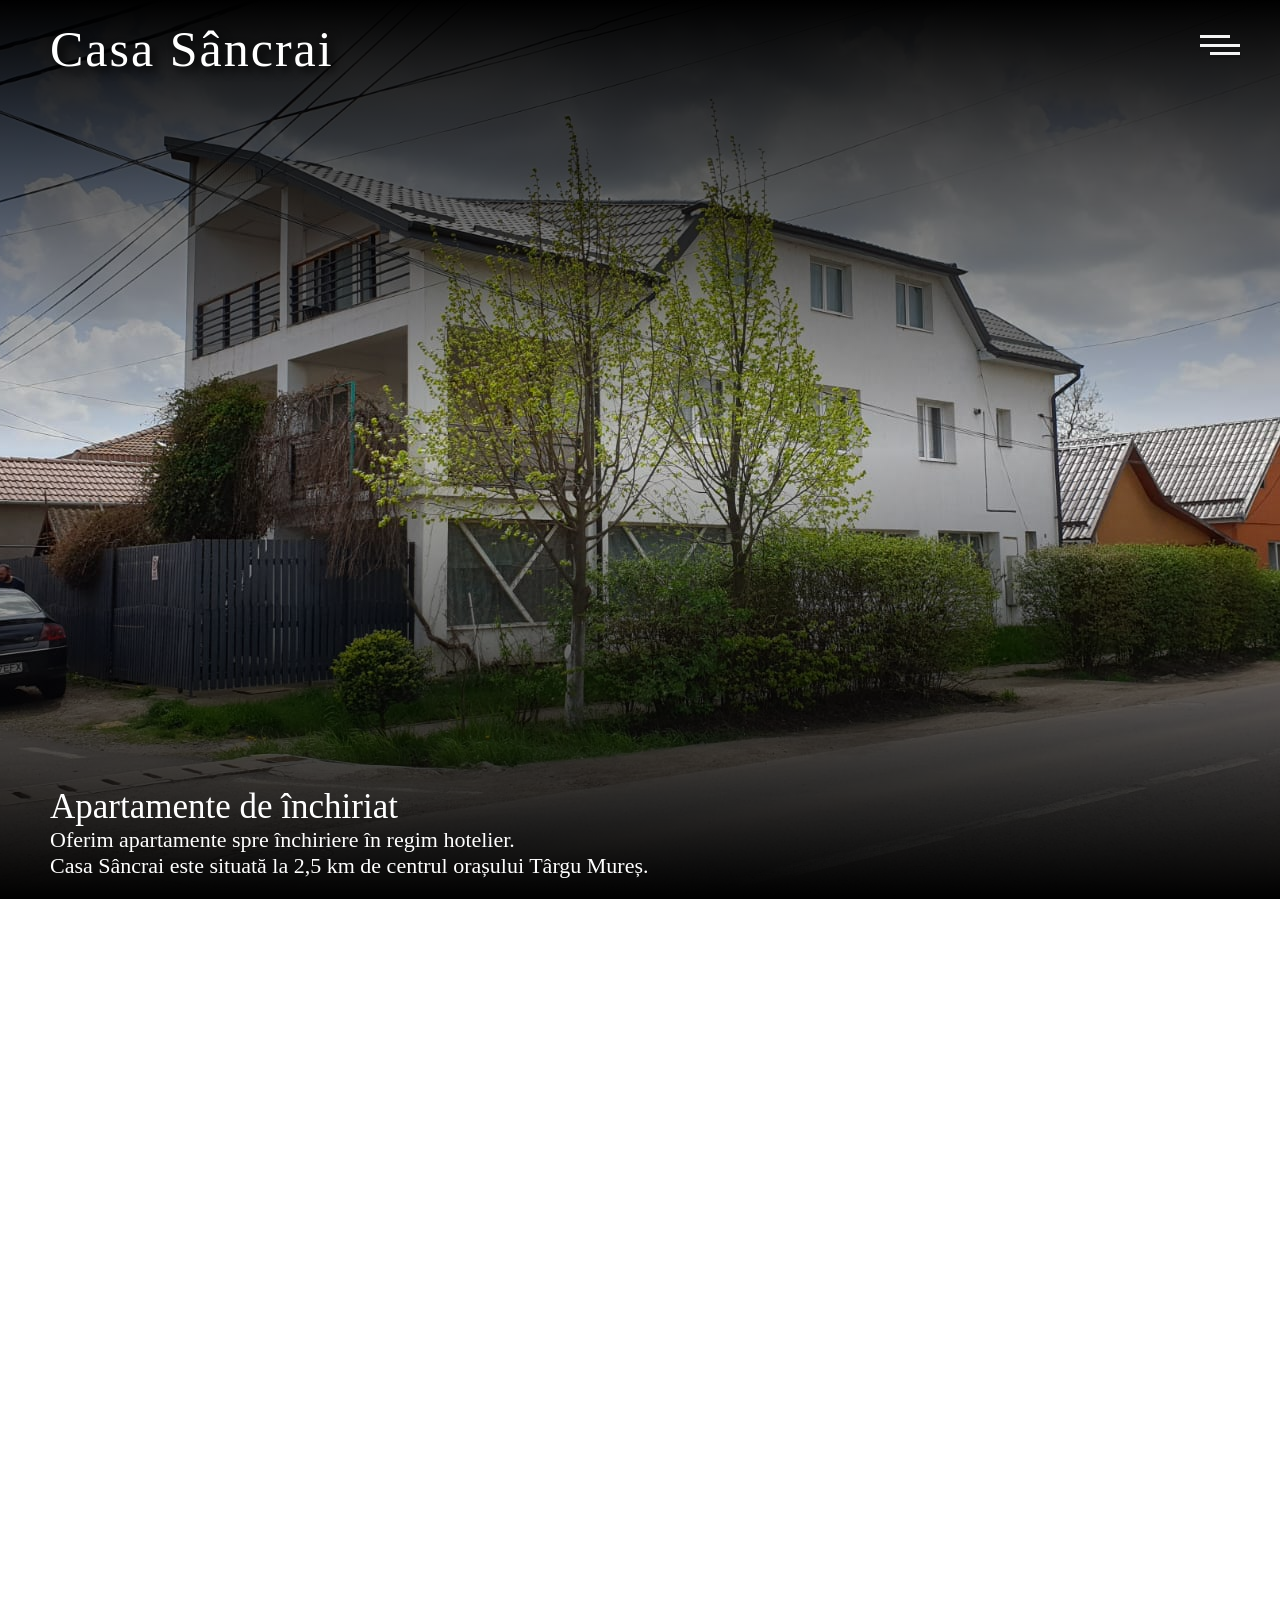
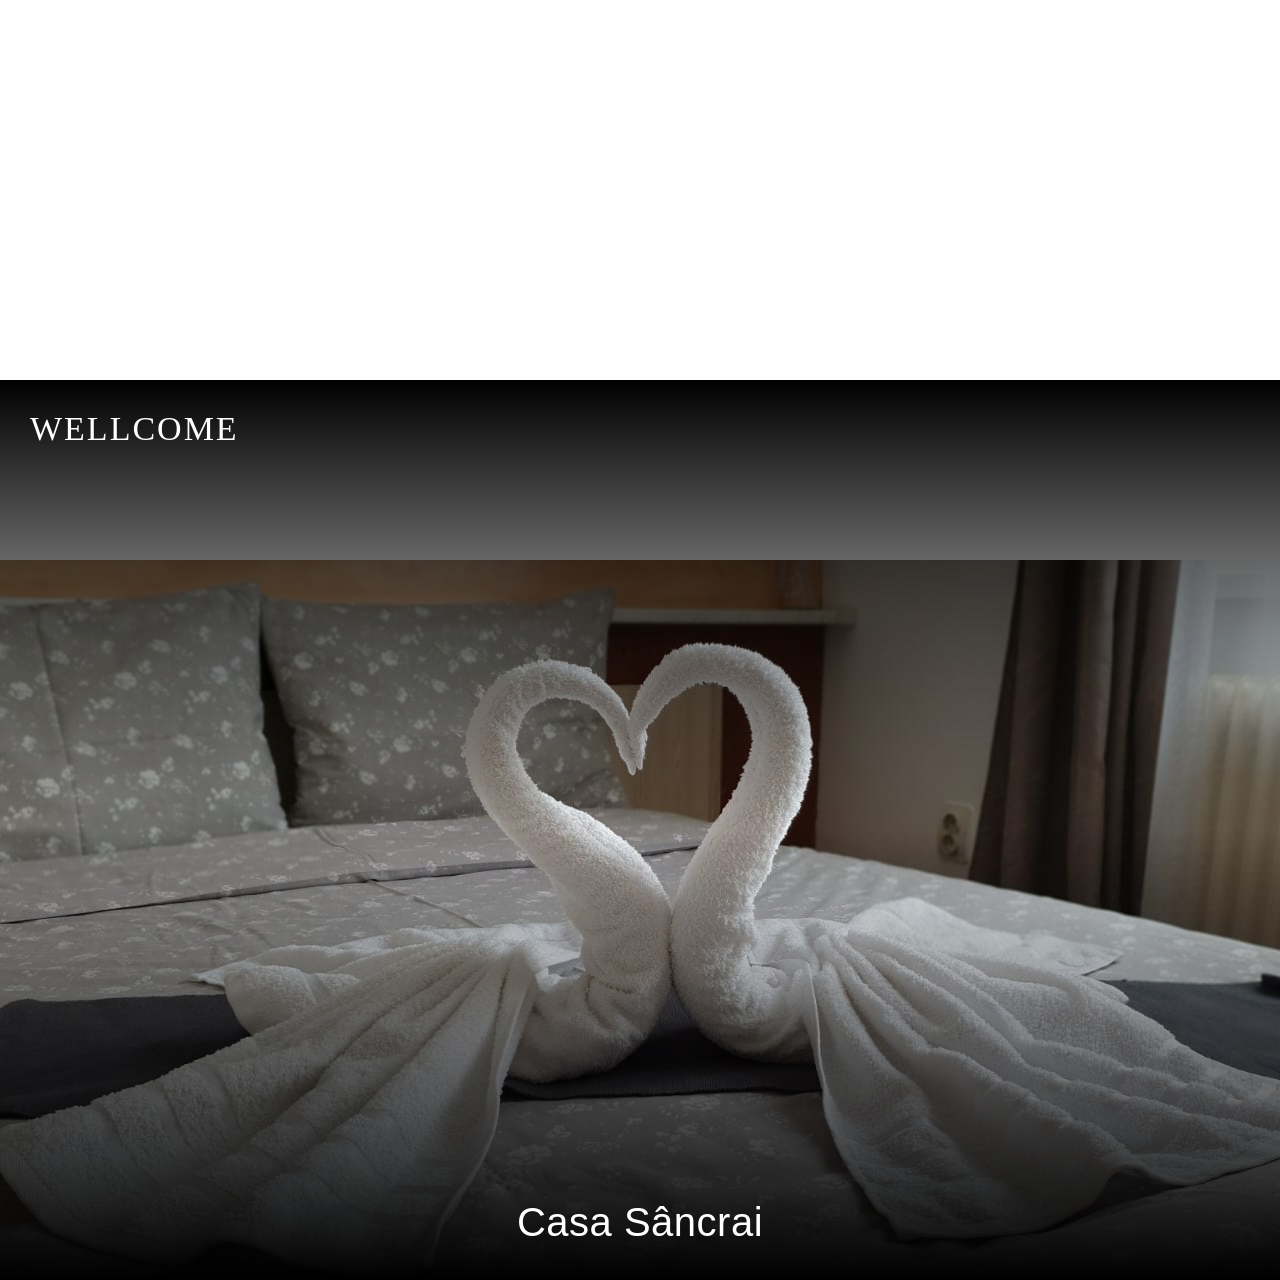
==== index.html @ 46cd63af "add contemt" ====
<!DOCTYPE html>
<html lang="en">

    <head>
        <meta charset="UTF-8">
        <meta http-equiv="X-UA-Compatible" content="IE=edge">
        <link rel="shortcut icon" href="#">
        <meta name="viewport" content="width=device-width, initial-scale=1.0">
        <link rel="stylesheet" href="https://use.fontawesome.com/releases/v5.15.3/css/all.css"
            integrity="sha384-SZXxX4whJ79/gErwcOYf+zWLeJdY/qpuqC4cAa9rOGUstPomtqpuNWT9wdPEn2fk" crossorigin="anonymous">
        <link rel="stylesheet" href="style.css">
        <title>Casa Sancrai</title>
    </head>

    <body>
        <nav class="navbar">
            <div class="hamburger">
                <div class="line line-1"></div>
                <div class="line line-2"></div>
                <div class="line line-3"></div>
            </div>
            <ul>
                <li><a href="./index.html" data-atr="Acasa">Acasa</a></li>
                <li><a href="./despre.html" data-atr="Despre">Despre</a></li>
                <li><a href="./galerie.html" data-atr="Galerie">Galerie</a></li>
                <li><a href="./contact.html" data-atr="Contact">Contact</a></li>
            </ul>
            <div class="social-media">
                <a href="https://www.facebook.com/Casa-S%C3%A2ncrai-608560559804664/?ref=page_internal" target="_blank"><img src="./image/facebook_icon_130940.png" alt=""></a> 
                <a href="https://www.instagram.com/p/COddW5LHdbl/?igshid=jzveahb5zzkw" target="_blank"><img src="./image/1025px-Instagram-Icon.png" alt=""></a> 
                <a href="https://www.booking.com/hotel/ro/casa-sancrai.ro.html" target="_blank"><img src="./image/booking-com.png" alt=""></a>
            </div>
        </nav>
        <section class="section-1">
            <div class="img-fundal">
                <img class="img-desktop" src="./image/fundal-desktop.jpeg" alt="">
                <img class="img-mobile" src="./image/img-fundal-mobile1.jpeg" alt="">
            </div>
            <div class="efect-fundal"></div>
            <h1>Casa Sâncrai</h1>
            <h3>
                <b>Apartamente de închiriat</b> <br>
                Oferim apartamente spre închiriere în regim hotelier. <br>
                Casa Sâncrai este situată la 2,5 km de centrul orașului Târgu
                Mureș.
            </h3>

        </section>
        <section class="fundal-2">

            <div class="efect-fundal-2">
                <div class="utility">
                    <i class="fas fa-tv" data-atr="cablu tv"></i>
                    <i class="fas fa-wifi" data-atr="free wifi"></i>
                    <i class="fas fa-coffee" data-atr="espresor"></i>
                    <i class="fas fa-car" data-atr="parcare"></i>
                </div>
        </section>

        <section class="transparent"></section>
        <section class="section-3">
            <img src="./image/fundal-h1.jpeg" alt="">
            <div class="efect-fundal-section3">
                <h4>WELLCOME</h4>
                <h5>Casa Sâncrai</h5>
            </div>
        </section>

        <script src="app.js"></script>
    </body>

</html>
---- style.css ----
* {
    margin: 0;
    padding: 0;
    list-style: none;
    text-decoration: none;
    box-sizing: border-box;
}
/* body {
    width: 100%;
    height: 300vh;
    overflow: hidden;
} */
.navbar{
    width: 20%;
    height: 100vh;
    position: fixed;
    border-top-left-radius: 250px;
    /* border-bottom-left-radius: 50px; */
    top: 0;
    right: -24%;
    display: flex;
    justify-content: center;
    align-items: center;
    background-color: rgba(145, 145, 145, 0.904);
    z-index: 10;
    transition: right 0.3s;
}
.navbar.active  {
    right: 0;
}
.hamburger {
    width: 40px;
    height: 30px;
    position: fixed;
    top:30px;
    right: 40px;
    display: flex;
    flex-direction: column;
    justify-content: space-evenly;
    z-index: 11;
    cursor: pointer;
}
.hamburger .line {
    width: 100%;
    height: 3px;
    background-color: rgb(245, 245, 245);
    box-shadow: 0 3px 1px rgb(20, 20, 20);
    z-index: 11;
    transition: all 0.3s;
}
.hamburger .line-1 {
    width: 75%;
   
}

.hamburger .line-3 {
    width: 75%;
    align-self: flex-end;
} 
.hamburger.active .line-1 {
    position: static;
   position: absolute;
    align-self: center;
    transform: rotate(45deg);
    box-shadow: none;
}
.hamburger.active .line-2 {
    display: none;
}
.hamburger.active .line-3 {
    position: static;
   position: absolute;
    align-self: center;
    transform: rotate(-45deg);
    box-shadow: none;
}
.navbar li {
    margin: 20px;
}
.navbar li a {
    font-family: Arial, Helvetica, sans-serif;
    font-size: 22px;
    letter-spacing: 1px;
    font-weight: 600;
    color: rgb(20, 20, 20);
    position: relative;
    transition: color 0.4s 0.2s;
}
.navbar li a::before {
    content: attr(data-atr);
    position: absolute;
    font-weight: 600;
    color: rgb(235, 235, 235);
    text-shadow: 2px 2px 3px black;
    overflow: hidden;
    width: 0;
    transition: width 0.4s;
}
.navbar li a:hover {
    color: transparent;
}
.navbar li a:hover::before {
    width: 100%;
    z-index: 20;
}
.social-media {
    position: absolute;
    bottom: 25px;
    display: flex;
}

.social-media img {
   width: 40px;
   height: 40px;
   margin: 10px;
   padding: 3px;
    background-color: rgb(243, 243, 243);
   border-radius: 8px;
   box-shadow: 4px 4px 4px black;
   /* -2px -2px 4px black; */
}

.social-media img:hover {
    box-shadow: 6px 6px 8px black;
    transform: scale(1.1);
    color: rgb(145, 255, 209);
    border: 1px solid rgb(0, 0, 0);
    border-radius: 0;
}

/* -----------------------------section-1--------------------------------- */

.section-1 {
    width: 100%;
    height: 100vh;
    background-position-y: bottom;
    position: relative;
    overflow: hidden;
    z-index: 2;
    border-bottom: 1px solid white;
}
.img-fundal {
    width: 100%;
    height: 100vh;
}
.img-fundal  img {
   
    position: absolute;
    top: 50%;
    left: 50%;
    transform: translate(-50%, -50%);
    animation: fundalAnimation 8s forwards;
}

@keyframes fundalAnimation {
    0% {
        transform:translate(-50%, -20%) scale(1.6);
       
    }
    100% {
       transform: translate(-50%, -50%) scale(1);
       
    }
}
.section-1 .img-mobile {
    display: none;
}
.efect-fundal {
    position: absolute;
    top: 0;
    width: 100%;
    height: 100vh;
    background: linear-gradient(180deg, rgb(0, 0, 0),transparent, rgb(0, 0, 0));
    opacity: 1;
}
h1 {
    position: absolute;
    color: rgb(255, 255, 255);
    font-size: 50px;
    font-weight: 400;
    letter-spacing: 2px;
    text-shadow: 5px 5px 10px rgb(0, 0, 0);
    border-radius: 20px;
    top: 20px;
    left: 50px;
  
}
h3 {
    font-size: 22px;
    color: white;
    font-weight: 100;
    position: absolute;
    bottom: 20px;
    left: 50px;
}
h3 b {
    font-size: 35px;
    font-weight: 400;
    margin-bottom: 15px;
}
.transparent {
    position: relative;
    width: 100%;
    height: 120vh;
    z-index: -1;
}

/* ----------------------------section fundal-2------------------------------------------- */

.fundal-2 {
    position: fixed;
    width: 100%;
    height: 100vh;
    top: 50%;
    left: 50%;
    transform: translate(-50%, -50%);
    background-image: url(./image/WhatsApp\ Image\ 2021-05-02\ at\ 14.22.03.jpeg);
    background-size: cover;
    background-position-x: center;
    background-position-y: center;
    display: flex;
    justify-content: center;  
   
}
.fundal-2 .utility {
    margin-left: 30px;
    margin-top: 15px;
}
.efect-fundal-2 {
    position: fixed;
    width: 100%;
    height: 100vh;
    background: linear-gradient(180deg, black, transparent, black);
}
.utility i {
    font-size: 40px;
    color: white;
    padding: 8px;
    margin: 20px;
    box-shadow: 3px 3px 8px white;
    position: relative;
    translate: all 0.3s;
}
.utility i:nth-of-type(4) {
    padding: 8px 14px;
}
.utility i::after {
    content: attr(data-atr);
    position: absolute;
    font-size: 12px;
    font-weight: 100;
    text-transform: uppercase;
    text-align: center;
    width: 100%;
    left: 0;
    bottom: -38px;
    /* border:1px solid white; */
    visibility: hidden;
    padding: 5px 0;

}
.utility i:hover {
    transform: scale(1.05);
    box-shadow: 3px 3px 8px white,
    6px 6px 8px white;
}
.utility i:hover::after {
    visibility: visible;
}
.fundal-2 p {
    width: 60%;
    font-size: 20px;
    color: white;
    top: 40px;
    left:30px;
}
.section-3 {
    width: 100%;
    height: 100vh;
    position: relative;
    overflow: hidden;
}
.section-3 img {
    position: absolute;
    top: 70%;
    left: 55%;
    transform: translate(-50%, -50%);
}
.efect-fundal-section3 {
    width: 100%;
    height: 100vh;
    position: absolute;
    top: 0;
    left: 0;
    background: linear-gradient(180deg, black, transparent, black);
    z-index: 3;
}
.section-3 h4 {
    color: white;
    font-size: 34px;
    font-weight: 200;
    letter-spacing: 2px;
    margin: 30px;
}
.section-3 h5 {
    position: absolute;
    bottom: 35px;
    left: 50%;
    transform: translateX(-50%);
    color: white;
    font-size: 40px;
    font-family:'Segoe UI', Tahoma, Geneva, Verdana, sans-serif;
    font-weight: 100;
    letter-spacing: .5px;
}

/* -------------------------------------Despre--------------------------------------------------------- */
.section-despre {
    width: 100%;
    height: 100vh;
    /* background-image: url(./fundal-2.jpeg); */
    background-color: rgb(199, 199, 199);
    background-position: center;
    background-blend-mode: multiply;
    position: relative;
}
.panorama {
    width: 100%;
    height: 40vh;
    background-image: url(./image/casa-sancrai-panorama.jpeg);
    background-position-x: center;
    background-position-y: center;
}

.section-despre h2 {
    font-size: 50px;
    text-align: center;
    padding: 25px;
    color: rgb(250, 250, 250);
    position: absolute;
    top: 0;
    left: 50%;
    transform: translateX(-50%);
    text-shadow: 1px 1px 1px rgba(0, 0, 0, 0.9),
    2px 2px 1px rgba(0, 0, 0, 0.9),
    -1px -1px 1px black;
    animation: despreAnimation 1s forwards ;
}
@keyframes despreAnimation {
    0% {
        top: 30%;
        opacity: 0;
    }
    100% {
        top: 0%;
        opacity: 1;
    }

}
.section-despre p {
    text-align: center;
    font-size: 20px;
    color: rgb(37, 37, 37);
    margin: auto;
    letter-spacing: 0.4px;
    font-weight: 600;
    width: 60%;
    line-height: 30px;
    border-radius: 40px;
    padding: 20px;
}

/* -------------------------------------Galerie-------------------------------- */
.section-galerie {
    width: 100%;
    display: flex;
    flex-wrap: wrap;
    justify-content: space-evenly;
    background-color: rgb(230, 230, 230);
}
.section-galerie h2 {
    font-size: 40px;
    margin-top: 20px;
    text-align: center;
    color: rgb(44, 44, 44);
    width: 100%;
}
.section-galerie img {
    width: 360px;
    height:240px;
    margin: 20px;
    box-shadow: 10px 10px 20px black;
}
.section-galerie img:hover {
    transform: scale(1.1);
}

/* =-------------------------------------Contact---------------------------------*/

.section-contact {
    width: 100%;
    height: 100vh;
    background-image: url(./image/img-contact-3.jpeg);
    /* background-size: cover; */
    background-position-x: center;
    background-position-y:center;
    position: relative;
}
.section-contact-efect {
    position: absolute;
    top: 0;
    left: 0;
    width: 100%;
    height: 100%;
    background: linear-gradient(180deg, rgb(24, 24, 24), rgba(255, 255, 255, 0),rgb(24, 24, 24));
}
.section-contact-efect h2 {
    color: white;
    margin: 30px;
    letter-spacing: 1px;
}
.section-contact-efect p {
    color: white;
    font-size: 25px;
    padding: 25px;
    line-height: 50px;
    text-shadow: 3px 3px 6px black;
}
.section-contact-efect p a {
    color: white;
    padding: 8px 15px;
    background-color: rgba(0, 90, 90, 0.801);
    border-radius: 10px;
}
.section-contact i:nth-last-of-type() {
   
    margin-bottom: -10px;
    color: transparent;
    color: rgba(91, 255, 91, 0.801);
    margin: 10px;
}
.section-contact span {
    margin-left: 12px;
}
/* ---------------------------------------MediaQuery------------------------ */

@media only screen and (min-width: 1600px) {
    .img-fundal {
        width:100%
    }
    .img-fundal img {
        width: 100%;
    }
    .section-3 {
        width: 100%;
        border: 1px solid white;
    }
    .section-3 img {
        width: 100%;
        height: 100vh;
        top:0;
        left: 0;
        transform: translate(0);
    }
}

@media only screen and (max-width: 750px) {
    .section-1 h1 {
        left: 20px;
    }
    .section-1 h3 {
        margin-right: 20px;
        left: 20px;
    }
    .navbar {
        width: 40%;
        right: -40%;
    }
    .navbar.active {
        right: 0;
    }
    .utility {
        margin-right: 100px;
        margin-bottom: 80px;
    }
    .section-despre {
        height: auto;
    }
    .section-despre p {
        width: 95%;
        font-size: 18px;
    }
    .utility i::after {
        visibility: visible;
    }

}

@media only screen and (max-width: 468px) {
    .section-1 h1 {
        margin-right: 100px;
    }
    .hamburger {
        right: 20px;
    }
    .navbar {
        width: 50%;
        right: -50%;
    }
    .navbar.active {
        right: 0;
    }
    .navbar li a {
        font-size: 28px;
        margin-bottom: 40px;
    }
    .section-galerie h2 {
        margin-top: 25px;
    }
    .navbar .social-media {
        bottom: 100px;
    }
    .section-1 .img-fundal .img-desktop {
        display: none;
    }
    .section-1 .img-mobile {
        display: flex;
        animation: none;
        transform: none;
        width: 100%;
        top: 0;
        left: 0;
    }
    .fundal-2 {
        background-image: url(./image/section-2-mobile.jpeg);
        background-size: cover;
    }
    .fundal-2 .utility {
        left: 15px;
        margin-left: 10px;
        display: flex;
        flex-direction: column;
    }
    .fundal-2 .utility i {
        font-size: 60px;
        width: fit-content;
    }
    .fundal-2 .utility i::after {
        padding: 4px 0;
        bottom: -25px;
        text-shadow:1px 1px 1px black, 3px 3px 2px  black;
        font-weight: 500;
    }
    .section-despre .panorama {
        background-image: url(./image/img-panorama-mobile.jpeg);
        background-size: cover;
    }
    .section-3 img {
        display: none;
       
    }
    .transparent {
        height: 100vh;
    }
    .section-3 {
        background-image: url(./image/fundal-2.jpeg);
        background-size: cover;
        background-position-x: center;
    }
    .section-3 h4 {
        font-size: 28px;
    }
    .section-3 h5 {
        font-size: 25px;
    }
    .section-galerie img {
       width: 95%;
    }
    .section-contact {
        background-image: url(./image/img-contact-mobile.jpeg);
    }
    .social-media img {
        margin: 8px;
    }   
    
}
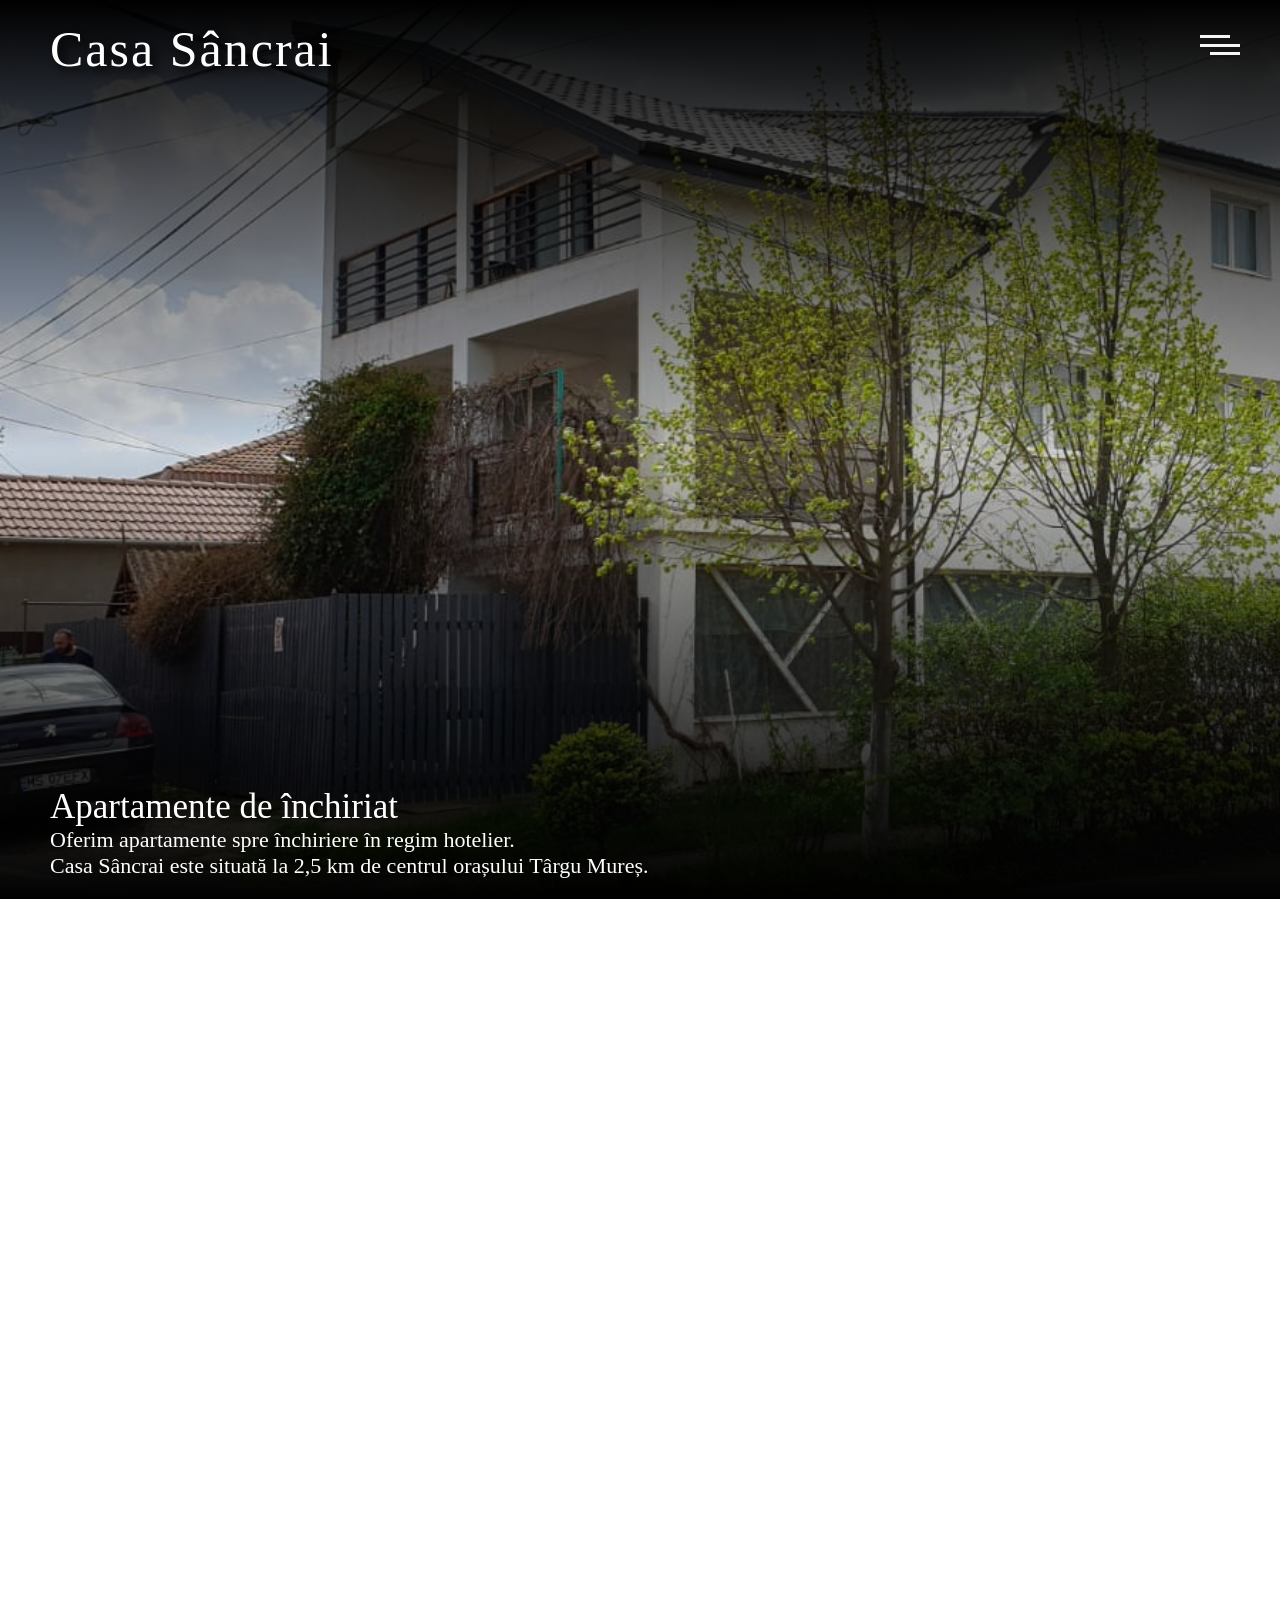
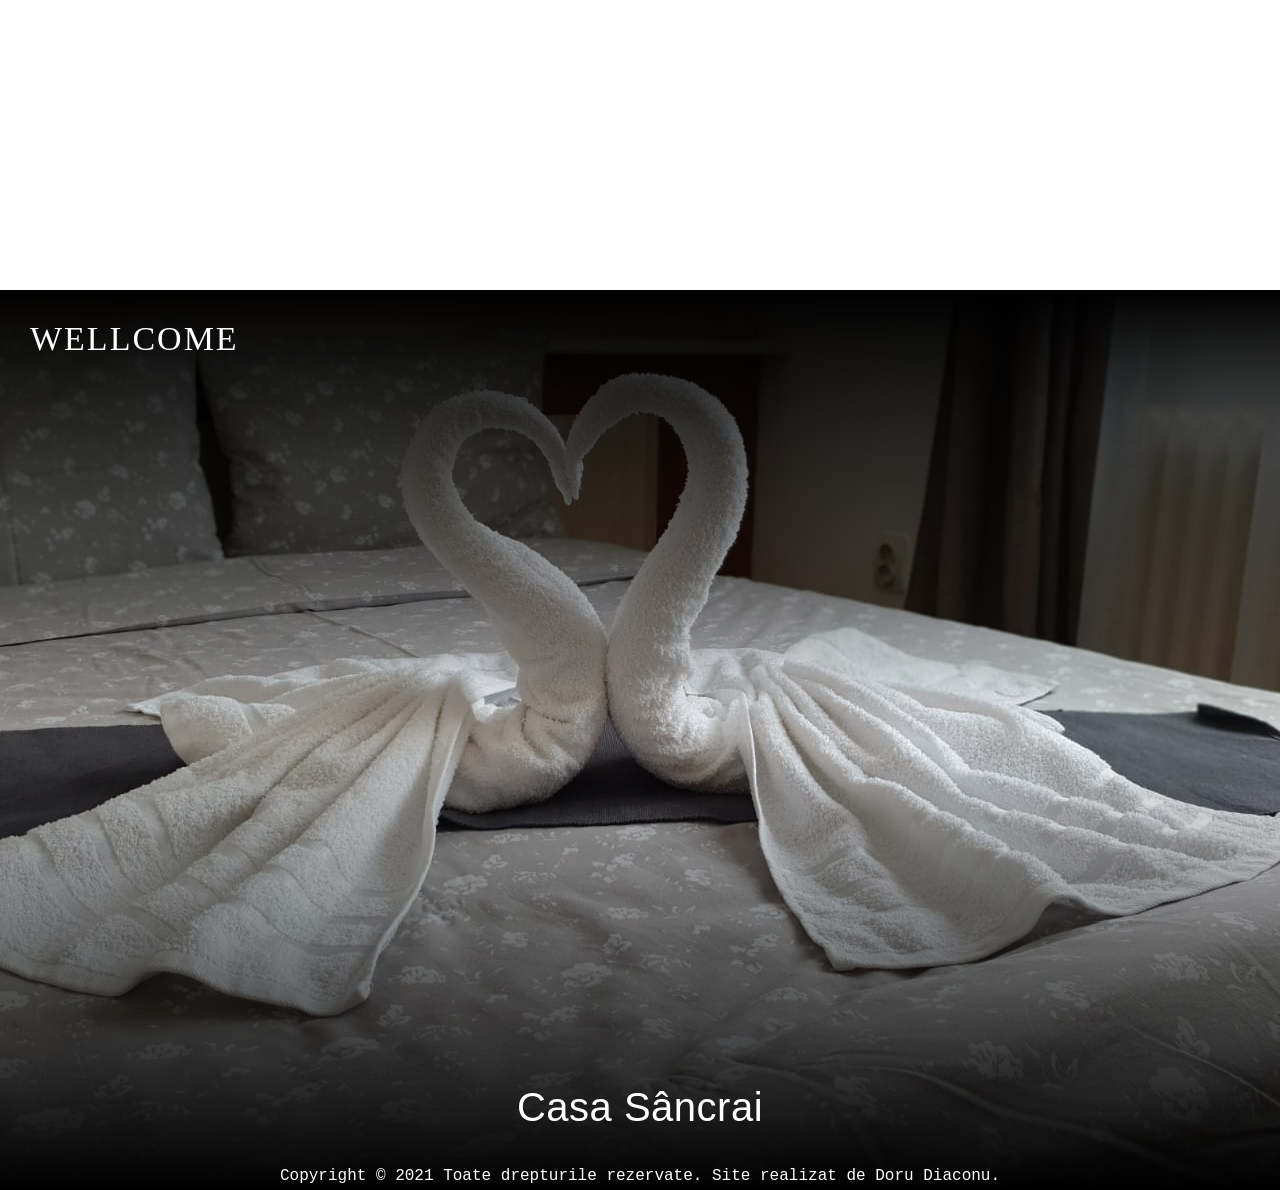
==== commit da61a1db: "change backgrounr efect" ====
--- a/index.html
+++ b/index.html
@@ -9,6 +9,7 @@
         <link rel="stylesheet" href="https://use.fontawesome.com/releases/v5.15.3/css/all.css"
             integrity="sha384-SZXxX4whJ79/gErwcOYf+zWLeJdY/qpuqC4cAa9rOGUstPomtqpuNWT9wdPEn2fk" crossorigin="anonymous">
         <link rel="stylesheet" href="style.css">
+        <link rel="shortcut icon" href="./image/img-favicon-cs.png">
         <title>Casa Sancrai</title>
     </head>
 
@@ -33,7 +34,7 @@
         </nav>
         <section class="section-1">
             <div class="img-fundal">
-                <img class="img-desktop" src="./image/fundal-desktop.jpeg" alt="">
+                <!-- <img class="img-desktop" src="./image/img-prin-desktop-2.png" alt=""> -->
                 <img class="img-mobile" src="./image/img-fundal-mobile1.jpeg" alt="">
             </div>
             <div class="efect-fundal"></div>
@@ -59,10 +60,14 @@
 
         <section class="transparent"></section>
         <section class="section-3">
-            <img src="./image/fundal-h1.jpeg" alt="">
+            <!-- <img src="./image/fundal-h1.jpeg" alt=""> -->
             <div class="efect-fundal-section3">
                 <h4>WELLCOME</h4>
                 <h5>Casa Sâncrai</h5>
+                <p>
+                    Copyright &copy; 2021 Toate drepturile rezervate.
+                    Site realizat de Doru Diaconu.
+                </p>
             </div>
         </section>
 
--- a/style.css
+++ b/style.css
@@ -110,8 +110,8 @@
 }
 
 .social-media img {
-   width: 40px;
-   height: 40px;
+   width: 30px;
+   height: 30px;
    margin: 10px;
    padding: 3px;
     background-color: rgb(243, 243, 243);
@@ -138,6 +138,9 @@
     overflow: hidden;
     z-index: 2;
     border-bottom: 1px solid white;
+    background-image: url(./image/img-prin-desktop-2.png);
+    background-size: cover;
+    background-position-x: left;
 }
 .img-fundal {
     width: 100%;
@@ -146,20 +149,22 @@
 .img-fundal  img {
    
     position: absolute;
-    top: 50%;
-    left: 50%;
-    transform: translate(-50%, -50%);
-    animation: fundalAnimation 8s forwards;
+    top: 0;
+    left: 0;
+    bottom: 0;
+    right: 0;
+    
+    animation: fundalAnimation 10s forwards;
 }
 
 @keyframes fundalAnimation {
     0% {
-        transform:translate(-50%, -20%) scale(1.6);
-       
+        transform: scale(1.6);
+     
     }
     100% {
-       transform: translate(-50%, -50%) scale(1);
-       
+       transform: scale(1);
+     
     }
 }
 .section-1 .img-mobile {
@@ -201,7 +206,7 @@
 .transparent {
     position: relative;
     width: 100%;
-    height: 120vh;
+    height: 110vh;
     z-index: -1;
 }
 
@@ -274,11 +279,18 @@
     top: 40px;
     left:30px;
 }
+
+/* -----------------------------Section-3---------------------------- */
+
 .section-3 {
     width: 100%;
     height: 100vh;
     position: relative;
     overflow: hidden;
+    background-image: url(./image/fundal-h1.jpeg);
+    background-size: cover;
+    background-position-x: center;
+
 }
 .section-3 img {
     position: absolute;
@@ -304,7 +316,7 @@
 }
 .section-3 h5 {
     position: absolute;
-    bottom: 35px;
+    bottom: 60px;
     left: 50%;
     transform: translateX(-50%);
     color: white;
@@ -312,6 +324,18 @@
     font-family:'Segoe UI', Tahoma, Geneva, Verdana, sans-serif;
     font-weight: 100;
     letter-spacing: .5px;
+}
+.section-3 p {
+    font-family: 'Courier New', Courier, monospace;
+    color: white;
+    font-size: 16px;
+    font-weight: 100;
+    position: absolute;
+    bottom: 5px;
+    left: 50%;
+    transform: translateX(-50%);
+    text-align: center;
+    width: 90%;
 }
 
 /* -------------------------------------Despre--------------------------------------------------------- */
@@ -327,8 +351,9 @@
 .panorama {
     width: 100%;
     height: 40vh;
-    background-image: url(./image/casa-sancrai-panorama.jpeg);
-    background-position-x: center;
+    background-image: url(./image/panorama-despre.png);
+    background-size: cover;
+    background-position-x:center;
     background-position-y: center;
 }
 
@@ -401,8 +426,8 @@
     width: 100%;
     height: 100vh;
     background-image: url(./image/img-contact-3.jpeg);
-    /* background-size: cover; */
-    background-position-x: center;
+    background-size: cover;
+    background-position-x: left;
     background-position-y:center;
     position: relative;
 }
@@ -462,6 +487,16 @@
         left: 0;
         transform: translate(0);
     }
+}
+
+@media only screen and (max-width: 1100px) {
+    .section-1 {
+        height: 100vh;
+    }
+    .fundal-2 {
+        height: 100vh;
+    }
+   
 }
 
 @media only screen and (max-width: 750px) {
